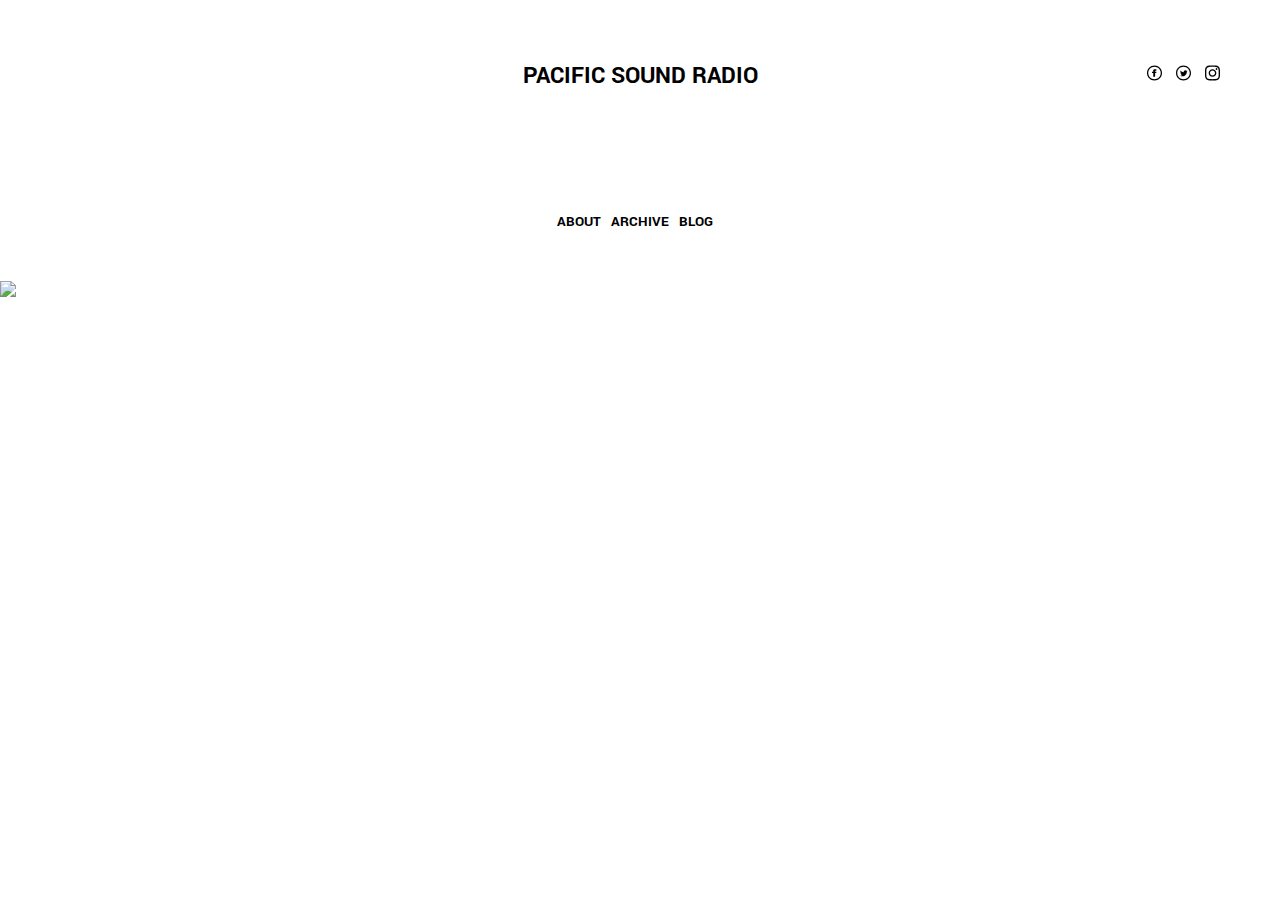
==== about.html @ 3e15a01f "Add files via upload" ====
<!DOCTYPE html>
<html lang="en">

<head>
    <meta charset="UTF-8">
    <meta http-equiv="X-UA-Compatible" content="IE=edge">
    <meta name="viewport" content="width=device-width, initial-scale=1.0">
    <title>Document</title>
    <link rel="stylesheet" href="styles.css">
</head>


<body class='bodyTransition bodyOpacityBefore'>

    <nav class="sec-one">
        <div class="title">
            <h1>PACIFIC SOUND RADIO</h1>
        </div>


        <button class="button" aria-controls="prim-nav" aria-expanded="false"></button>


        <ul class="prim-nav" data-visible="false">
            <li>
                <h2><a href="about.html">ABOUT</a></h2>
            </li>
            <li>
                <h2><a href="archive.html">ARCHIVE</a></h2>
            </li>
            <li>
                <h2><a href="blog.html">BLOG</a></h2>
            </li>



            <li>
                <ul class="icons1">

                    <li>
                        <a href="https://www.facebook.com/pacificsoundradio/" target="_blank">


                            <svg id="icon" xmlns="http://www.w3.org/2000/svg " width="24 " height="24 " viewBox="0 0 24 24 "><path d="M12 2c5.514 0 10 4.486 10 10s-4.486 10-10 10-10-4.486-10-10 4.486-10 10-10zm0-2c-6.627 0-12 5.373-12 12s5.373 12 12 12 12-5.373 12-12-5.373-12-12-12zm-2
                            10h-2v2h2v6h3v-6h1.82l.18-2h-2v-.833c0-.478.096-.667.558-.667h1.442v-2.5h-2.404c-1.798 0-2.596.792-2.596 2.308v1.692z "/></svg>


                        </a>
                    </li>

                    <li>
                        <a href="https://twitter.com/PacificSRadio" target="_blank">



                            <svg id="icon" xmlns="http://www.w3.org/2000/svg " width="24 " height="24 " viewBox="0 0 24 24 "><path d="M12 2c5.514 0 10 4.486 10 10s-4.486 10-10 10-10-4.486-10-10 4.486-10 10-10zm0-2c-6.627 0-12 5.373-12 12s5.373 12 12 12 12-5.373 12-12-5.373-12-12-12zm6.5
                        8.778c-.441.196-.916.328-1.414.388.509-.305.898-.787 1.083-1.362-.476.282-1.003.487-1.564.597-.448-.479-1.089-.778-1.796-.778-1.59 0-2.758 1.483-2.399 3.023-2.045-.103-3.86-1.083-5.074-2.572-.645 1.106-.334 2.554.762 3.287-.403-.013-.782-.124-1.114-.308-.027
                        1.14.791 2.207 1.975 2.445-.346.094-.726.116-1.112.042.313.978 1.224 1.689 2.3 1.709-1.037.812-2.34 1.175-3.647 1.021 1.09.699 2.383 1.106 3.773 1.106 4.572 0 7.154-3.861 6.998-7.324.482-.346.899-.78 1.229-1.274z "/></svg>
                        </a>
                    </li>




                    <li>
                        <a href="https://www.instagram.com/pacificsoundradio/" target="_blank">


                            <svg id="icon" xmlns="http://www.w3.org/2000/svg " width="24 " height="24 " viewBox="0 0 24 24 "><path d="M12 2.163c3.204 0 3.584.012 4.85.07 3.252.148 4.771 1.691 4.919 4.919.058 1.265.069 1.645.069 4.849 0 3.205-.012 3.584-.069 4.849-.149
                        3.225-1.664 4.771-4.919 4.919-1.266.058-1.644.07-4.85.07-3.204 0-3.584-.012-4.849-.07-3.26-.149-4.771-1.699-4.919-4.92-.058-1.265-.07-1.644-.07-4.849 0-3.204.013-3.583.07-4.849.149-3.227 1.664-4.771 4.919-4.919 1.266-.057 1.645-.069
                        4.849-.069zm0-2.163c-3.259 0-3.667.014-4.947.072-4.358.2-6.78 2.618-6.98 6.98-.059 1.281-.073 1.689-.073 4.948 0 3.259.014 3.668.072 4.948.2 4.358 2.618 6.78 6.98 6.98 1.281.058 1.689.072 4.948.072 3.259 0 3.668-.014 4.948-.072
                        4.354-.2 6.782-2.618 6.979-6.98.059-1.28.073-1.689.073-4.948 0-3.259-.014-3.667-.072-4.947-.196-4.354-2.617-6.78-6.979-6.98-1.281-.059-1.69-.073-4.949-.073zm0 5.838c-3.403 0-6.162 2.759-6.162 6.162s2.759 6.163 6.162 6.163 6.162-2.759
                        6.162-6.163c0-3.403-2.759-6.162-6.162-6.162zm0 10.162c-2.209 0-4-1.79-4-4 0-2.209 1.791-4 4-4s4 1.791 4 4c0 2.21-1.791 4-4 4zm6.406-11.845c-.796 0-1.441.645-1.441 1.44s.645 1.44 1.441 1.44c.795 0 1.439-.645 1.439-1.44s-.644-1.44-1.439-1.44z "/></svg>
                        </a>
                    </li>


                </ul>


        </ul>


        <ul class="icons2">



            <li>
                <a href="https://www.facebook.com/pacificsoundradio/" target="_blank">


                    <svg id="icon" xmlns="http://www.w3.org/2000/svg " width="24 " height="24 " viewBox="0 0 24 24 "><path d="M12 2c5.514 0 10 4.486 10 10s-4.486 10-10 10-10-4.486-10-10 4.486-10 10-10zm0-2c-6.627 0-12 5.373-12 12s5.373 12 12 12 12-5.373 12-12-5.373-12-12-12zm-2
                            10h-2v2h2v6h3v-6h1.82l.18-2h-2v-.833c0-.478.096-.667.558-.667h1.442v-2.5h-2.404c-1.798 0-2.596.792-2.596 2.308v1.692z "/></svg>


                </a>
            </li>


            <li>
                <a href="https://twitter.com/PacificSRadio" target="_blank">



                    <svg id="icon" xmlns="http://www.w3.org/2000/svg " width="24 " height="24 " viewBox="0 0 24 24 "><path d="M12 2c5.514 0 10 4.486 10 10s-4.486 10-10 10-10-4.486-10-10 4.486-10 10-10zm0-2c-6.627 0-12 5.373-12 12s5.373 12 12 12 12-5.373 12-12-5.373-12-12-12zm6.5
                        8.778c-.441.196-.916.328-1.414.388.509-.305.898-.787 1.083-1.362-.476.282-1.003.487-1.564.597-.448-.479-1.089-.778-1.796-.778-1.59 0-2.758 1.483-2.399 3.023-2.045-.103-3.86-1.083-5.074-2.572-.645 1.106-.334 2.554.762 3.287-.403-.013-.782-.124-1.114-.308-.027
                        1.14.791 2.207 1.975 2.445-.346.094-.726.116-1.112.042.313.978 1.224 1.689 2.3 1.709-1.037.812-2.34 1.175-3.647 1.021 1.09.699 2.383 1.106 3.773 1.106 4.572 0 7.154-3.861 6.998-7.324.482-.346.899-.78 1.229-1.274z "/></svg>


                </a>
            </li>




            <li>
                <a href="https://www.instagram.com/pacificsoundradio/" target="_blank">


                    <svg id="icon" xmlns="http://www.w3.org/2000/svg " width="24 " height="24 " viewBox="0 0 24 24 "><path d="M12 2.163c3.204 0 3.584.012 4.85.07 3.252.148 4.771 1.691 4.919 4.919.058 1.265.069 1.645.069 4.849 0 3.205-.012 3.584-.069 4.849-.149
                        3.225-1.664 4.771-4.919 4.919-1.266.058-1.644.07-4.85.07-3.204 0-3.584-.012-4.849-.07-3.26-.149-4.771-1.699-4.919-4.92-.058-1.265-.07-1.644-.07-4.849 0-3.204.013-3.583.07-4.849.149-3.227 1.664-4.771 4.919-4.919 1.266-.057 1.645-.069
                        4.849-.069zm0-2.163c-3.259 0-3.667.014-4.947.072-4.358.2-6.78 2.618-6.98 6.98-.059 1.281-.073 1.689-.073 4.948 0 3.259.014 3.668.072 4.948.2 4.358 2.618 6.78 6.98 6.98 1.281.058 1.689.072 4.948.072 3.259 0 3.668-.014 4.948-.072
                        4.354-.2 6.782-2.618 6.979-6.98.059-1.28.073-1.689.073-4.948 0-3.259-.014-3.667-.072-4.947-.196-4.354-2.617-6.78-6.979-6.98-1.281-.059-1.69-.073-4.949-.073zm0 5.838c-3.403 0-6.162 2.759-6.162 6.162s2.759 6.163 6.162 6.163 6.162-2.759
                        6.162-6.163c0-3.403-2.759-6.162-6.162-6.162zm0 10.162c-2.209 0-4-1.79-4-4 0-2.209 1.791-4 4-4s4 1.791 4 4c0 2.21-1.791 4-4 4zm6.406-11.845c-.796 0-1.441.645-1.441 1.44s.645 1.44 1.441 1.44c.795 0 1.439-.645 1.439-1.44s-.644-1.44-1.439-1.44z "/></svg>
                </a>
            </li>
        </ul>






    </nav>




    <nav class="sec-two">
        <ul class="sec-nav" data-visible="false">
            <li>
                <h2><a href="about.html">ABOUT</a></h2>
            </li>
            <li>
                <h2><a href="archive.html">ARCHIVE</a></h2>
            </li>
            <li>
                <h2><a href="blog.html">BLOG</a></h2>
            </li>


        </ul>



    </nav>

    <div class="writeupdiv">


        <img class="writeup" src="writeup.png">

    </div>








    <script src="index.js"></script>
</body>

</html>
---- styles.css ----
@import url('https://fonts.googleapis.com/css2?family=Yantramanav:wght@100;300;400&display=swap');
* {
    margin: 0;
    padding: 0;
    box-sizing: border-box;
}

body {
    font-family: 'Yantramanav', sans-serif;
}

h1 {
    font-size: 25px;
}

h2 {
    font-size: 15px;
}

h3 {
    font-size: 12px;
}

.sec-one {
    display: flex;
    justify-content: center;
    align-items: center;
    margin: 30px;
    padding: 30px;
}

.title {
    display: flex;
    justify-content: center;
    align-items: center;
}

.prim-nav {
    display: none;
    margin: 30px;
}

li {
    display: inline-block;
    margin-right: 10px;
    text-decoration: none;
    color: black;
}

a {
    text-decoration: none;
    color: black;
}

#tophr {
    margin: 50px;
}

.sec-nav {
    display: flex;
    margin: 30px;
    padding: 30px;
    margin-bottom: 20px;
}

.button {
    display: none;
}

.icons2 {
    position: absolute;
    right: 50px;
}

.sec-two {
    display: flex;
    justify-content: center;
    align-items: center;
}

a:hover {
    color: pink;
    transition: .5s;
}

img {
    width: 375px;
}

.row {
    display: flex;
    justify-content: center;
    flex-wrap: wrap;
    padding: 60px;
}

.box {
    display: inline-block;
    width: 400px;
    display: flex;
    justify-content: center;
    align-items: center;
    margin: 15px;
}

.bodyli {
    display: block;
    width: 100%;
}

#spotify {
    width: 80px;
}

#burger {
    width: 20px;
}

#icon {
    width: 15px;
}

#spotify {
    width: 60px;
    left: 20px;
}

#youtube {
    width: 40px;
}

@media screen and (max-width: 600px) {
    * {
        margin: 0;
        padding: 0;
        box-sizing: border-box;
    }
    body {
        width: 100%;
        height: 100%;
    }
    .icons2 {
        display: none;
    }
    .sec-one {
        display: flex;
        justify-content: space-between;
        align-items: center;
        width: 100vw;
    }
    .sec-nav {
        display: none;
    }
    li {
        display: block;
        padding: 5px;
    }
    .prim-nav {
        position: fixed;
        display: block;
        flex-direction: column;
        display: flex;
        align-items: center;
        justify-content: center;
        height: 100vh;
        width: 100vw;
        inset: 0 0 0 0;
        background: hsl(0 0% 0%/.05);
        backdrop-filter: blur(1rem);
        z-index: 9998;
        transform: translateX(100%);
        transition: transform 350ms ease-in;
        transition: transform 350ms ease-out;
    }
    .prim-nav[data-visible="true"] {
        transform: translateX(0%);
    }
    .button {
        background-image: url('burger.svg');
        background-repeat: no-repeat;
        background-color: transparent;
        border: none;
        display: block;
        width: 2rem;
        aspect-ratio: 1;
        z-index: 9999;
        display: flex;
        justify-content: center;
        align-items: center;
        margin-top: 3%;
        margin-left: 5%;
    }
    .button[aria-expanded="true"] {
        background-image: url('burger.svg');
        background-repeat: no-repeat;
        border: none;
        display: block;
        width: 2rem;
        aspect-ratio: 1;
        z-index: 9999;
        display: flex;
        justify-content: center;
        align-items: center;
        background-color: none;
        margin-top: 3%;
        margin-left: 5%;
    }
    #spotify {
        width: 60px;
    }
    #youtube {
        width: 40px;
    }
}


/* trans */

.bodyTransition {
    transition-property: opacity;
    transition-duration: 1s;
}

.bodyOpacityBefore {
    opacity: 0;
}

.bodyOpacityAfter {
    opacity: 1;
}

.opacityTransition {
    transition-property: opacity;
    transition-duration: 2s;
}

.opacityBefore {
    opacity: 0;
}

.opacityAfter {
    opacity: 1;
    display: flex;
    justify-content: center;
    flex-wrap: wrap;
}
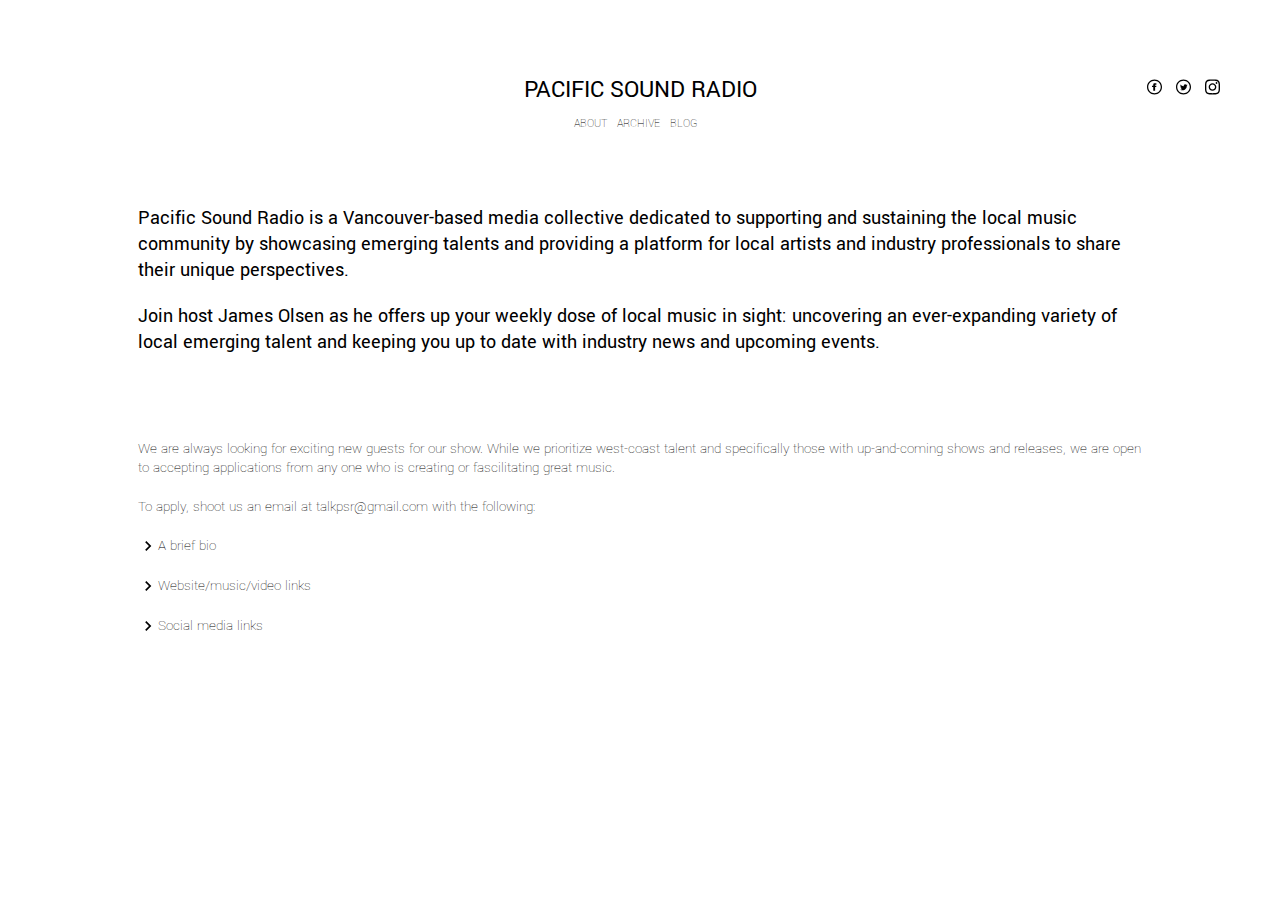
==== commit dbfb76dd: "Add files via upload" ====
--- a/about.html
+++ b/about.html
@@ -9,167 +9,250 @@
     <link rel="stylesheet" href="styles.css">
 </head>
 
-
-<body class='bodyTransition bodyOpacityBefore'>
-
-    <nav class="sec-one">
-        <div class="title">
-            <h1>PACIFIC SOUND RADIO</h1>
-        </div>
-
-
-        <button class="button" aria-controls="prim-nav" aria-expanded="false"></button>
-
-
-        <ul class="prim-nav" data-visible="false">
-            <li>
-                <h2><a href="about.html">ABOUT</a></h2>
-            </li>
-            <li>
-                <h2><a href="archive.html">ARCHIVE</a></h2>
-            </li>
-            <li>
-                <h2><a href="blog.html">BLOG</a></h2>
-            </li>
-
-
-
-            <li>
-                <ul class="icons1">
-
-                    <li>
-                        <a href="https://www.facebook.com/pacificsoundradio/" target="_blank">
-
-
-                            <svg id="icon" xmlns="http://www.w3.org/2000/svg " width="24 " height="24 " viewBox="0 0 24 24 "><path d="M12 2c5.514 0 10 4.486 10 10s-4.486 10-10 10-10-4.486-10-10 4.486-10 10-10zm0-2c-6.627 0-12 5.373-12 12s5.373 12 12 12 12-5.373 12-12-5.373-12-12-12zm-2
+<body>
+
+    <header class="mainheader">
+
+        <nav class="sec-one">
+            <div class="title">
+                <a href="index.html">
+                    <h1>PACIFIC SOUND RADIO</h1>
+                </a>
+
+            </div>
+
+
+            <button class="button" aria-controls="prim-nav" aria-expanded="false"></button>
+
+
+            <ul class="prim-nav" data-visible="false">
+                <li>
+                    <h2>
+                        <a href="about.html">
+                            <h2>ABOUT</h2>
+                        </a>
+                    </h2>
+                </li>
+                <li>
+                    <h2>
+                        <a href="archive.html">
+                            <h2>ARCHIVE</h2>
+                        </a>
+                    </h2>
+                </li>
+                <li>
+                    <h2>
+                        <a href="blog.html">
+                            <h2>BLOG</h2>
+                        </a>
+                </li>
+
+
+
+                <li>
+                    <ul class="icons1">
+
+                        <li>
+                            <a href="https://www.facebook.com/pacificsoundradio/" target="_blank">
+
+
+                                <svg id="icon" xmlns="http://www.w3.org/2000/svg " width="24 " height="24 " viewBox="0 0 24 24 "><path d="M12 2c5.514 0 10 4.486 10 10s-4.486 10-10 10-10-4.486-10-10 4.486-10 10-10zm0-2c-6.627 0-12 5.373-12 12s5.373 12 12 12 12-5.373 12-12-5.373-12-12-12zm-2
                             10h-2v2h2v6h3v-6h1.82l.18-2h-2v-.833c0-.478.096-.667.558-.667h1.442v-2.5h-2.404c-1.798 0-2.596.792-2.596 2.308v1.692z "/></svg>
 
 
-                        </a>
-                    </li>
-
-                    <li>
-                        <a href="https://twitter.com/PacificSRadio" target="_blank">
-
-
-
-                            <svg id="icon" xmlns="http://www.w3.org/2000/svg " width="24 " height="24 " viewBox="0 0 24 24 "><path d="M12 2c5.514 0 10 4.486 10 10s-4.486 10-10 10-10-4.486-10-10 4.486-10 10-10zm0-2c-6.627 0-12 5.373-12 12s5.373 12 12 12 12-5.373 12-12-5.373-12-12-12zm6.5
+                            </a>
+                        </li>
+
+                        <li>
+                            <a href="https://twitter.com/PacificSRadio" target="_blank">
+
+
+
+                                <svg id="icon" xmlns="http://www.w3.org/2000/svg " width="24 " height="24 " viewBox="0 0 24 24 "><path d="M12 2c5.514 0 10 4.486 10 10s-4.486 10-10 10-10-4.486-10-10 4.486-10 10-10zm0-2c-6.627 0-12 5.373-12 12s5.373 12 12 12 12-5.373 12-12-5.373-12-12-12zm6.5
                         8.778c-.441.196-.916.328-1.414.388.509-.305.898-.787 1.083-1.362-.476.282-1.003.487-1.564.597-.448-.479-1.089-.778-1.796-.778-1.59 0-2.758 1.483-2.399 3.023-2.045-.103-3.86-1.083-5.074-2.572-.645 1.106-.334 2.554.762 3.287-.403-.013-.782-.124-1.114-.308-.027
                         1.14.791 2.207 1.975 2.445-.346.094-.726.116-1.112.042.313.978 1.224 1.689 2.3 1.709-1.037.812-2.34 1.175-3.647 1.021 1.09.699 2.383 1.106 3.773 1.106 4.572 0 7.154-3.861 6.998-7.324.482-.346.899-.78 1.229-1.274z "/></svg>
-                        </a>
-                    </li>
-
-
-
-
-                    <li>
-                        <a href="https://www.instagram.com/pacificsoundradio/" target="_blank">
-
-
-                            <svg id="icon" xmlns="http://www.w3.org/2000/svg " width="24 " height="24 " viewBox="0 0 24 24 "><path d="M12 2.163c3.204 0 3.584.012 4.85.07 3.252.148 4.771 1.691 4.919 4.919.058 1.265.069 1.645.069 4.849 0 3.205-.012 3.584-.069 4.849-.149
+                            </a>
+                        </li>
+
+
+
+
+                        <li>
+                            <a href="https://www.instagram.com/pacificsoundradio/" target="_blank">
+
+
+                                <svg id="icon" xmlns="http://www.w3.org/2000/svg " width="24 " height="24 " viewBox="0 0 24 24 "><path d="M12 2.163c3.204 0 3.584.012 4.85.07 3.252.148 4.771 1.691 4.919 4.919.058 1.265.069 1.645.069 4.849 0 3.205-.012 3.584-.069 4.849-.149
                         3.225-1.664 4.771-4.919 4.919-1.266.058-1.644.07-4.85.07-3.204 0-3.584-.012-4.849-.07-3.26-.149-4.771-1.699-4.919-4.92-.058-1.265-.07-1.644-.07-4.849 0-3.204.013-3.583.07-4.849.149-3.227 1.664-4.771 4.919-4.919 1.266-.057 1.645-.069
                         4.849-.069zm0-2.163c-3.259 0-3.667.014-4.947.072-4.358.2-6.78 2.618-6.98 6.98-.059 1.281-.073 1.689-.073 4.948 0 3.259.014 3.668.072 4.948.2 4.358 2.618 6.78 6.98 6.98 1.281.058 1.689.072 4.948.072 3.259 0 3.668-.014 4.948-.072
                         4.354-.2 6.782-2.618 6.979-6.98.059-1.28.073-1.689.073-4.948 0-3.259-.014-3.667-.072-4.947-.196-4.354-2.617-6.78-6.979-6.98-1.281-.059-1.69-.073-4.949-.073zm0 5.838c-3.403 0-6.162 2.759-6.162 6.162s2.759 6.163 6.162 6.163 6.162-2.759
                         6.162-6.163c0-3.403-2.759-6.162-6.162-6.162zm0 10.162c-2.209 0-4-1.79-4-4 0-2.209 1.791-4 4-4s4 1.791 4 4c0 2.21-1.791 4-4 4zm6.406-11.845c-.796 0-1.441.645-1.441 1.44s.645 1.44 1.441 1.44c.795 0 1.439-.645 1.439-1.44s-.644-1.44-1.439-1.44z "/></svg>
-                        </a>
-                    </li>
-
-
-                </ul>
-
-
-        </ul>
-
-
-        <ul class="icons2">
-
-
-
-            <li>
-                <a href="https://www.facebook.com/pacificsoundradio/" target="_blank">
-
-
-                    <svg id="icon" xmlns="http://www.w3.org/2000/svg " width="24 " height="24 " viewBox="0 0 24 24 "><path d="M12 2c5.514 0 10 4.486 10 10s-4.486 10-10 10-10-4.486-10-10 4.486-10 10-10zm0-2c-6.627 0-12 5.373-12 12s5.373 12 12 12 12-5.373 12-12-5.373-12-12-12zm-2
+                            </a>
+                        </li>
+
+
+                    </ul>
+
+
+            </ul>
+
+
+            <ul class="icons2">
+
+
+
+                <li>
+                    <a href="https://www.facebook.com/pacificsoundradio/" target="_blank">
+
+
+                        <svg id="icon" xmlns="http://www.w3.org/2000/svg " width="24 " height="24 " viewBox="0 0 24 24 "><path d="M12 2c5.514 0 10 4.486 10 10s-4.486 10-10 10-10-4.486-10-10 4.486-10 10-10zm0-2c-6.627 0-12 5.373-12 12s5.373 12 12 12 12-5.373 12-12-5.373-12-12-12zm-2
                             10h-2v2h2v6h3v-6h1.82l.18-2h-2v-.833c0-.478.096-.667.558-.667h1.442v-2.5h-2.404c-1.798 0-2.596.792-2.596 2.308v1.692z "/></svg>
 
 
-                </a>
-            </li>
-
-
-            <li>
-                <a href="https://twitter.com/PacificSRadio" target="_blank">
-
-
-
-                    <svg id="icon" xmlns="http://www.w3.org/2000/svg " width="24 " height="24 " viewBox="0 0 24 24 "><path d="M12 2c5.514 0 10 4.486 10 10s-4.486 10-10 10-10-4.486-10-10 4.486-10 10-10zm0-2c-6.627 0-12 5.373-12 12s5.373 12 12 12 12-5.373 12-12-5.373-12-12-12zm6.5
+                    </a>
+                </li>
+
+
+                <li>
+                    <a href="https://twitter.com/PacificSRadio" target="_blank">
+
+
+
+                        <svg id="icon" xmlns="http://www.w3.org/2000/svg " width="24 " height="24 " viewBox="0 0 24 24 "><path d="M12 2c5.514 0 10 4.486 10 10s-4.486 10-10 10-10-4.486-10-10 4.486-10 10-10zm0-2c-6.627 0-12 5.373-12 12s5.373 12 12 12 12-5.373 12-12-5.373-12-12-12zm6.5
                         8.778c-.441.196-.916.328-1.414.388.509-.305.898-.787 1.083-1.362-.476.282-1.003.487-1.564.597-.448-.479-1.089-.778-1.796-.778-1.59 0-2.758 1.483-2.399 3.023-2.045-.103-3.86-1.083-5.074-2.572-.645 1.106-.334 2.554.762 3.287-.403-.013-.782-.124-1.114-.308-.027
                         1.14.791 2.207 1.975 2.445-.346.094-.726.116-1.112.042.313.978 1.224 1.689 2.3 1.709-1.037.812-2.34 1.175-3.647 1.021 1.09.699 2.383 1.106 3.773 1.106 4.572 0 7.154-3.861 6.998-7.324.482-.346.899-.78 1.229-1.274z "/></svg>
 
 
-                </a>
-            </li>
-
-
-
-
-            <li>
-                <a href="https://www.instagram.com/pacificsoundradio/" target="_blank">
-
-
-                    <svg id="icon" xmlns="http://www.w3.org/2000/svg " width="24 " height="24 " viewBox="0 0 24 24 "><path d="M12 2.163c3.204 0 3.584.012 4.85.07 3.252.148 4.771 1.691 4.919 4.919.058 1.265.069 1.645.069 4.849 0 3.205-.012 3.584-.069 4.849-.149
+                    </a>
+                </li>
+
+
+
+
+                <li>
+                    <a href="https://www.instagram.com/pacificsoundradio/" target="_blank">
+
+
+                        <svg id="icon" xmlns="http://www.w3.org/2000/svg " width="24 " height="24 " viewBox="0 0 24 24 "><path d="M12 2.163c3.204 0 3.584.012 4.85.07 3.252.148 4.771 1.691 4.919 4.919.058 1.265.069 1.645.069 4.849 0 3.205-.012 3.584-.069 4.849-.149
                         3.225-1.664 4.771-4.919 4.919-1.266.058-1.644.07-4.85.07-3.204 0-3.584-.012-4.849-.07-3.26-.149-4.771-1.699-4.919-4.92-.058-1.265-.07-1.644-.07-4.849 0-3.204.013-3.583.07-4.849.149-3.227 1.664-4.771 4.919-4.919 1.266-.057 1.645-.069
                         4.849-.069zm0-2.163c-3.259 0-3.667.014-4.947.072-4.358.2-6.78 2.618-6.98 6.98-.059 1.281-.073 1.689-.073 4.948 0 3.259.014 3.668.072 4.948.2 4.358 2.618 6.78 6.98 6.98 1.281.058 1.689.072 4.948.072 3.259 0 3.668-.014 4.948-.072
                         4.354-.2 6.782-2.618 6.979-6.98.059-1.28.073-1.689.073-4.948 0-3.259-.014-3.667-.072-4.947-.196-4.354-2.617-6.78-6.979-6.98-1.281-.059-1.69-.073-4.949-.073zm0 5.838c-3.403 0-6.162 2.759-6.162 6.162s2.759 6.163 6.162 6.163 6.162-2.759
                         6.162-6.163c0-3.403-2.759-6.162-6.162-6.162zm0 10.162c-2.209 0-4-1.79-4-4 0-2.209 1.791-4 4-4s4 1.791 4 4c0 2.21-1.791 4-4 4zm6.406-11.845c-.796 0-1.441.645-1.441 1.44s.645 1.44 1.441 1.44c.795 0 1.439-.645 1.439-1.44s-.644-1.44-1.439-1.44z "/></svg>
-                </a>
-            </li>
-        </ul>
-
-
-
-
-
-
-    </nav>
-
-
-
-
-    <nav class="sec-two">
-        <ul class="sec-nav" data-visible="false">
-            <li>
-                <h2><a href="about.html">ABOUT</a></h2>
-            </li>
-            <li>
-                <h2><a href="archive.html">ARCHIVE</a></h2>
-            </li>
-            <li>
-                <h2><a href="blog.html">BLOG</a></h2>
-            </li>
-
-
-        </ul>
-
-
-
-    </nav>
-
-    <div class="writeupdiv">
-
-
-        <img class="writeup" src="writeup.png">
+                    </a>
+                </li>
+            </ul>
+
+
+
+
+
+
+        </nav>
+
+
+        <nav class="sec-two">
+
+            <ul class="sec-nav" data-visible="false">
+                <li>
+                    <h2>
+                        <a href="about.html">
+                            <h2>ABOUT</h2>
+                        </a>
+                    </h2>
+                </li>
+                <li>
+                    <h2>
+                        <a href="archive.html">
+                            <h2>ARCHIVE</h2>
+                        </a>
+                    </h2>
+                </li>
+                <li>
+                    <h2>
+                        <a href="blog.html">
+                            <h2>BLOG</h2>
+                        </a>
+                </li>
+
+
+            </ul>
+
+        </nav>
+
+
+
+    </header>
+
+
+    <div class="mainabout">
+
+
+
+        <div>
+            <h3>Pacific Sound Radio is a Vancouver-based media collective dedicated to supporting and sustaining the local music community by showcasing emerging talents and providing a platform for local artists and industry professionals to share their
+                unique perspectives.</h3>
+        </div>
+
+
+
+
+        <div>
+            <h3>Join host James Olsen as he offers up your weekly dose of local music in sight: uncovering an ever-expanding variety of local emerging talent and keeping you up to date with industry news and upcoming events.</h3>
+        </div>
+
+
 
     </div>
 
 
 
 
-
-
-
+    <div class="secabout">
+
+
+        <div>
+            <h5>
+                We are always looking for exciting new guests for our show. While we prioritize west-coast talent and specifically those with up-and-coming shows and releases, we are open to accepting applications from any one who is creating or fascilitating great music.
+
+            </h5>
+        </div>
+
+
+        <div>
+            <h5>
+                To apply, shoot us an email at talkpsr@gmail.com with the following:
+            </h5>
+        </div>
+
+
+        <div div id="applybullet">
+
+            <img id="arrow" src="smallarrowforward.svg">
+            <h5>
+                A brief bio
+            </h5>
+        </div>
+
+
+        <div div id="applybullet">
+
+            <img id="arrow" src="smallarrowforward.svg">
+            <h5>
+                Website/music/video links
+            </h5>
+        </div>
+
+
+        <div id="applybullet">
+            <img id="arrow" src="smallarrowforward.svg">
+            <h5>
+                Social media links
+            </h5>
+        </div>
+
+    </div>
 
     <script src="index.js"></script>
+
 </body>
 
 </html>--- a/styles.css
+++ b/styles.css
@@ -1,4 +1,4 @@
-@import url('https://fonts.googleapis.com/css2?family=Yantramanav:wght@100;300;400&display=swap');
+@import url('https://fonts.googleapis.com/css2?family=Yantramanav:wght@100;300;400;500&display=swap');
 * {
     margin: 0;
     padding: 0;
@@ -9,35 +9,105 @@
     font-family: 'Yantramanav', sans-serif;
 }
 
+.mainheader {
+    margin: 5% 0 5% 0;
+    padding: 0;
+}
+
+.mainbody {
+    margin: 10% 0 0 0;
+    padding: 0;
+}
+
+hr {
+    margin: 4% 0 8% 0;
+}
+
 h1 {
     font-size: 25px;
+    font-weight: 400;
 }
 
 h2 {
+    font-size: 12px;
+    font-weight: 200;
+}
+
+h3 {
+    font-size: 20px;
+    font-weight: 400;
+}
+
+h4 {
+    font-size: 12px;
+    font-weight: 100;
+}
+
+h5 {
     font-size: 15px;
-}
-
-h3 {
-    font-size: 12px;
+    font-weight: 100;
 }
 
 .sec-one {
     display: flex;
     justify-content: center;
     align-items: center;
-    margin: 30px;
-    padding: 30px;
-}
-
-.title {
-    display: flex;
-    justify-content: center;
-    align-items: center;
+    padding: 10px;
 }
 
 .prim-nav {
     display: none;
-    margin: 30px;
+}
+
+.sec-two {
+    display: flex;
+    justify-content: center;
+    align-items: center;
+}
+
+.sec-nav {
+    display: flex;
+    justify-content: center;
+    align-items: center;
+}
+
+
+/* ~~~~~~~~~~~~~~~~~~~~~~~~~~~~~~~~*/
+
+img {
+    width: 100%;
+}
+
+.row {
+    display: flex;
+    justify-content: center;
+    flex-wrap: wrap;
+    padding: 0 0 5% 0;
+}
+
+.box {
+    display: inline-block;
+    width: 375px;
+    display: flex;
+    justify-content: center;
+    align-items: center;
+    margin: 2%;
+}
+
+.bodyli {
+    display: block;
+    width: 100%;
+    margin-top: 10px;
+    margin-bottom: 10px;
+}
+
+
+/* ~~~~~~~~~~~~~~~~~~~~~~~~~~~~~~~~*/
+
+.title {
+    display: flex;
+    justify-content: center;
+    align-items: center;
 }
 
 li {
@@ -52,17 +122,6 @@
     color: black;
 }
 
-#tophr {
-    margin: 50px;
-}
-
-.sec-nav {
-    display: flex;
-    margin: 30px;
-    padding: 30px;
-    margin-bottom: 20px;
-}
-
 .button {
     display: none;
 }
@@ -72,89 +131,141 @@
     right: 50px;
 }
 
-.sec-two {
-    display: flex;
-    justify-content: center;
-    align-items: center;
-}
-
 a:hover {
     color: pink;
     transition: .5s;
 }
 
-img {
-    width: 375px;
-}
-
-.row {
-    display: flex;
-    justify-content: center;
-    flex-wrap: wrap;
-    padding: 60px;
-}
-
-.box {
-    display: inline-block;
-    width: 400px;
-    display: flex;
-    justify-content: center;
-    align-items: center;
-    margin: 15px;
-}
-
-.bodyli {
-    display: block;
-    width: 100%;
+
+/* ~~~~~~~~~~~~~~~~~~~~~~~~~~~~~~~~*/
+
+#burger {
+    width: 20px;
+}
+
+#icon {
+    width: 15px;
 }
 
 #spotify {
     width: 80px;
-}
-
-#burger {
-    width: 20px;
-}
-
-#icon {
-    width: 15px;
-}
-
-#spotify {
-    width: 60px;
-    left: 20px;
+    margin-left: -8px;
 }
 
 #youtube {
     width: 40px;
-}
-
-@media screen and (max-width: 600px) {
-    * {
-        margin: 0;
-        padding: 0;
-        box-sizing: border-box;
-    }
+    margin-left: -3px;
+}
+
+
+/* ~~~~~~~~~~~~~~~~~~~~~~~~~~~~~~~~*/
+
+.mainabout {
+    display: block;
+    text-align: left;
+    margin: 5% 10%;
+}
+
+.mainabout div {
+    padding: 10px;
+}
+
+.secabout {
+    display: block;
+    text-align: left;
+    margin: 5% 10%;
+}
+
+.secabout div {
+    display: inline-block;
+    padding: 10px;
+}
+
+#arrow {
+    width: 20px;
+}
+
+#applybullet {
+    display: flex;
+}
+
+
+/* ~~~~~~~~~~~~~~~~~~~~~~~~~~~~~~~~*/
+
+@media screen and (max-width: 600px)
+/* ~~~~~~~~~~~~~~~~~~~~~~~~~~~~~~~~*/
+
+{
     body {
+        width: 100vw;
+    }
+    .mainheader {
+        margin: 7% 2% 0 2%;
+    }
+    .mainbody {
+        margin: 1%;
+    }
+    .sec-one {
+        display: flex;
+        justify-content: space-between;
+        align-items: center;
+    }
+    .bodyli {
+        padding: 10px 0 10px 0;
+    }
+    #spotify {
+        width: 100px;
+    }
+    #applybullet {
+        padding: 10px;
+    }
+    #arrow {
+        margin: 0 0 0 3px;
+        padding: 2px;
+        width: 20px;
+    }
+    /* ~~~~~~~~~~~~~~~~~~~~~~~~~~~~~~~~*/
+    h1 {
+        font-size: 28px;
+    }
+    h2 {
+        font-size: 30px;
+    }
+    h3 {
+        font-size: 22px;
+    }
+    h4 {
+        font-size: 16px;
+    }
+    h5 {
+        font-size: 18px;
+        font-weight: 100;
+    }
+    /* ~~~~~~~~~~~~~~~~~~~~~~~~~~~~~~~~*/
+    img {
         width: 100%;
-        height: 100%;
-    }
-    .icons2 {
-        display: none;
-    }
-    .sec-one {
-        display: flex;
-        justify-content: space-between;
-        align-items: center;
-        width: 100vw;
-    }
-    .sec-nav {
-        display: none;
-    }
-    li {
-        display: block;
-        padding: 5px;
-    }
+        margin-top: 5px;
+        margin-bottom: 5px;
+    }
+    .row {
+        display: flex;
+        justify-content: center;
+        flex-wrap: wrap;
+        padding: 10px;
+    }
+    .box {
+        display: inline-block;
+        width: 100%;
+        display: flex;
+        justify-content: center;
+        align-items: center;
+    }
+    .bodyli {
+        display: block;
+        margin-bottom: 10px;
+        margin-top: 10px;
+    }
+    /* ~~~~~~~~~~~~~~~~~~~~~~~~~~~~~~~~*/
     .prim-nav {
         position: fixed;
         display: block;
@@ -176,7 +287,7 @@
         transform: translateX(0%);
     }
     .button {
-        background-image: url('burger.svg');
+        background-image: url('bigarrowback.svg');
         background-repeat: no-repeat;
         background-color: transparent;
         border: none;
@@ -191,7 +302,7 @@
         margin-left: 5%;
     }
     .button[aria-expanded="true"] {
-        background-image: url('burger.svg');
+        background-image: url('bigarrowforward.svg');
         background-repeat: no-repeat;
         border: none;
         display: block;
@@ -205,11 +316,35 @@
         margin-top: 3%;
         margin-left: 5%;
     }
-    #spotify {
-        width: 60px;
-    }
-    #youtube {
-        width: 40px;
+    /* ~~~~~~~~~~~~~~~~~~~~~~~~~~~~~~~~*/
+    .sec-nav {
+        display: none;
+    }
+    .icons2 {
+        display: none;
+    }
+    li {
+        display: block;
+    }
+    .prim-nav li {
+        padding: 15px;
+    }
+    /* ~~~~~~~~~~~~~~~~~~~~~~~~~~~~~~~~*/
+    .mainabout {
+        display: block;
+        text-align: left;
+        margin: 2% 2%;
+    }
+    .mainabout div {
+        padding: 10px;
+    }
+    .secabout {
+        display: block;
+        text-align: left;
+        margin: 2% 2%;
+    }
+    .secabout div {
+        padding: 10px;
     }
 }
 
@@ -243,4 +378,7 @@
     display: flex;
     justify-content: center;
     flex-wrap: wrap;
-}+}
+
+
+/* ~~~~~~~~~~~~~~~~~~~~~~~~~~~~~~~~*/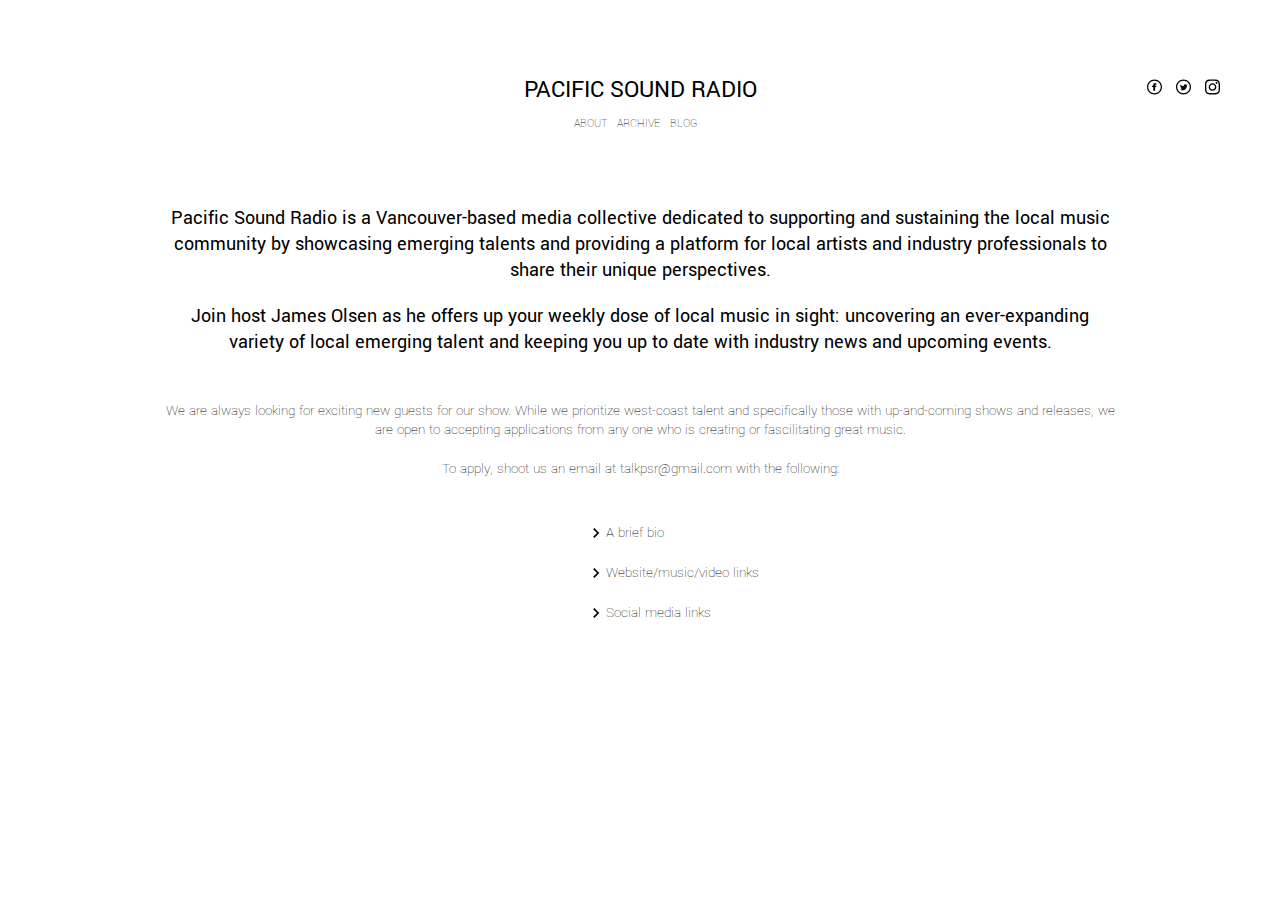
==== commit efbd9f03: "Add files via upload" ====
--- a/about.html
+++ b/about.html
@@ -223,6 +223,9 @@
             </h5>
         </div>
 
+    </div>
+
+    <div class="thirdabout">
 
         <div div id="applybullet">
 
@@ -251,6 +254,8 @@
 
     </div>
 
+    </div>
+
     <script src="index.js"></script>
 
 </body>
--- a/styles.css
+++ b/styles.css
@@ -91,7 +91,7 @@
     display: flex;
     justify-content: center;
     align-items: center;
-    margin: 2%;
+    margin: 4%;
 }
 
 .bodyli {
@@ -162,8 +162,8 @@
 
 .mainabout {
     display: block;
-    text-align: left;
-    margin: 5% 10%;
+    text-align: center;
+    margin: 2% 12%;
 }
 
 .mainabout div {
@@ -172,8 +172,8 @@
 
 .secabout {
     display: block;
-    text-align: left;
-    margin: 5% 10%;
+    text-align: center;
+    margin: 2% 12%;
 }
 
 .secabout div {
@@ -181,6 +181,18 @@
     padding: 10px;
 }
 
+.thirdabout {
+    display: block;
+    text-align: left;
+    margin: 2% 12%;
+    margin-left: 45%;
+}
+
+.thirdabout div {
+    display: inline-block;
+    padding: 10px;
+}
+
 #arrow {
     width: 20px;
 }
@@ -200,7 +212,7 @@
         width: 100vw;
     }
     .mainheader {
-        margin: 7% 2% 0 2%;
+        margin: 7% 5% 0 5%;
     }
     .mainbody {
         margin: 1%;
@@ -346,6 +358,12 @@
     .secabout div {
         padding: 10px;
     }
+    .thirdabout {
+        display: block;
+        text-align: left;
+        margin: 2% 12%;
+        margin-left: 0;
+    }
 }
 
 
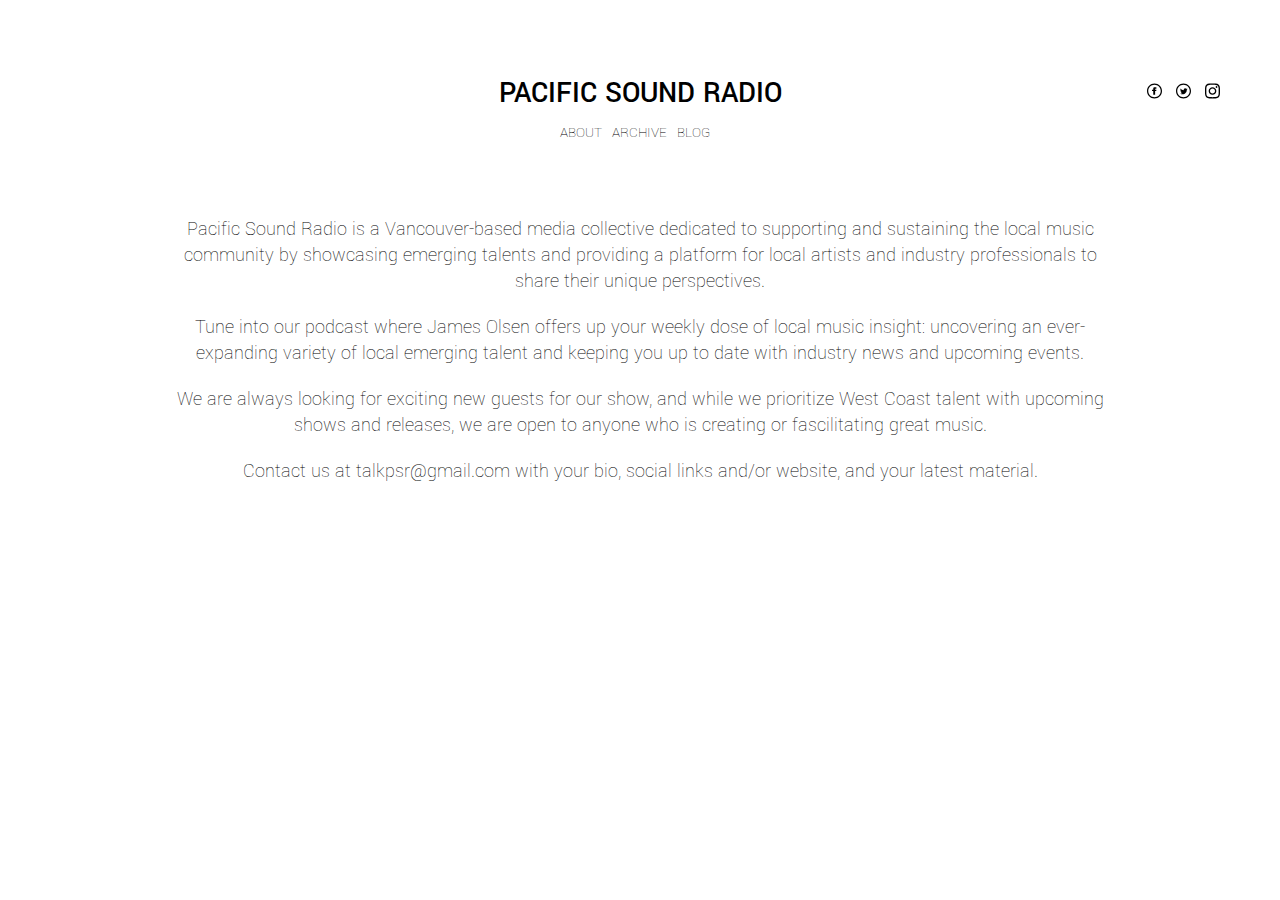
==== commit 92b82e49: "Add files via upload" ====
--- a/about.html
+++ b/about.html
@@ -22,7 +22,10 @@
             </div>
 
 
-            <button class="button" aria-controls="prim-nav" aria-expanded="false"></button>
+            <div class="menu-btn" aria-controls="prim-nav" aria-expanded="false">
+                <div class="menu-btn__burger"></div>
+            </div>
+
 
 
             <ul class="prim-nav" data-visible="false">
@@ -192,12 +195,22 @@
                 unique perspectives.</h3>
         </div>
 
-
-
-
-        <div>
-            <h3>Join host James Olsen as he offers up your weekly dose of local music in sight: uncovering an ever-expanding variety of local emerging talent and keeping you up to date with industry news and upcoming events.</h3>
-        </div>
+        <div>
+            <h3>Tune into our podcast where James Olsen offers up your weekly dose of local music insight: uncovering an ever-expanding variety of local emerging talent and keeping you up to date with industry news and upcoming events.</h3>
+        </div>
+
+        <div>
+            <h3>
+                We are always looking for exciting new guests for our show, and while we prioritize West Coast talent with upcoming shows and releases, we are open to anyone who is creating or fascilitating great music.
+            </h3>
+        </div>
+
+        <div>
+            <h3>
+                Contact us at talkpsr@gmail.com with your bio, social links and/or website, and your latest material.
+            </h3>
+        </div>
+
 
 
 
@@ -206,56 +219,13 @@
 
 
 
-    <div class="secabout">
-
-
-        <div>
-            <h5>
-                We are always looking for exciting new guests for our show. While we prioritize west-coast talent and specifically those with up-and-coming shows and releases, we are open to accepting applications from any one who is creating or fascilitating great music.
-
-            </h5>
-        </div>
-
-
-        <div>
-            <h5>
-                To apply, shoot us an email at talkpsr@gmail.com with the following:
-            </h5>
-        </div>
+
+
+
+
 
     </div>
 
-    <div class="thirdabout">
-
-        <div div id="applybullet">
-
-            <img id="arrow" src="smallarrowforward.svg">
-            <h5>
-                A brief bio
-            </h5>
-        </div>
-
-
-        <div div id="applybullet">
-
-            <img id="arrow" src="smallarrowforward.svg">
-            <h5>
-                Website/music/video links
-            </h5>
-        </div>
-
-
-        <div id="applybullet">
-            <img id="arrow" src="smallarrowforward.svg">
-            <h5>
-                Social media links
-            </h5>
-        </div>
-
-    </div>
-
-    </div>
-
     <script src="index.js"></script>
 
 </body>
--- a/styles.css
+++ b/styles.css
@@ -24,18 +24,18 @@
 }
 
 h1 {
-    font-size: 25px;
-    font-weight: 400;
+    font-size: 30px;
+    font-weight: 500;
 }
 
 h2 {
-    font-size: 12px;
-    font-weight: 200;
+    font-size: 15px;
+    font-weight: 250;
 }
 
 h3 {
     font-size: 20px;
-    font-weight: 400;
+    font-weight: 250;
 }
 
 h4 {
@@ -122,8 +122,9 @@
     color: black;
 }
 
-.button {
+.menu.btn {
     display: none;
+    width: 10px;
 }
 
 .icons2 {
@@ -147,14 +148,14 @@
     width: 15px;
 }
 
-#spotify {
-    width: 80px;
-    margin-left: -8px;
+#spot {
+    width: 30px;
+    margin-left: 0px;
 }
 
 #youtube {
     width: 40px;
-    margin-left: -3px;
+    margin-left: px;
 }
 
 
@@ -212,10 +213,7 @@
         width: 100vw;
     }
     .mainheader {
-        margin: 7% 5% 0 5%;
-    }
-    .mainbody {
-        margin: 1%;
+        margin: 7% 4% 0 4%;
     }
     .sec-one {
         display: flex;
@@ -236,18 +234,25 @@
         padding: 2px;
         width: 20px;
     }
+    #burger {
+        padding-top: 9px;
+    }
     /* ~~~~~~~~~~~~~~~~~~~~~~~~~~~~~~~~*/
     h1 {
-        font-size: 28px;
+        font-size: 30px;
+        font-weight: 600;
     }
     h2 {
         font-size: 30px;
+        font-weight: 400;
     }
     h3 {
-        font-size: 22px;
+        font-size: 20px;
+        font-weight: 400;
     }
     h4 {
         font-size: 16px;
+        font-weight: 300;
     }
     h5 {
         font-size: 18px;
@@ -288,7 +293,7 @@
         height: 100vh;
         width: 100vw;
         inset: 0 0 0 0;
-        background: hsl(0 0% 0%/.05);
+        background: rgba(255, 255, 255, 0.8);
         backdrop-filter: blur(1rem);
         z-index: 9998;
         transform: translateX(100%);
@@ -298,35 +303,61 @@
     .prim-nav[data-visible="true"] {
         transform: translateX(0%);
     }
-    .button {
-        background-image: url('bigarrowback.svg');
-        background-repeat: no-repeat;
-        background-color: transparent;
-        border: none;
-        display: block;
-        width: 2rem;
-        aspect-ratio: 1;
-        z-index: 9999;
+    .menu-btn {
+        position: relative;
         display: flex;
         justify-content: center;
         align-items: center;
-        margin-top: 3%;
-        margin-left: 5%;
-    }
-    .button[aria-expanded="true"] {
-        background-image: url('bigarrowforward.svg');
-        background-repeat: no-repeat;
-        border: none;
-        display: block;
-        width: 2rem;
-        aspect-ratio: 1;
-        z-index: 9999;
-        display: flex;
-        justify-content: center;
-        align-items: center;
-        background-color: none;
-        margin-top: 3%;
-        margin-left: 5%;
+        width: 30px;
+        height: 40px;
+        cursor: pointer;
+        transition: all .5s ease-in-out;
+        z-index: 9999;
+        /* border: 3px solid #fff; */
+    }
+    .menu-btn__burger {
+        width: 30px;
+        height: 2px;
+        background: black;
+        border-radius: 5px;
+        box-shadow: 0 2px 5px rgba(255, 101, 47, .2);
+        transition: all .5s ease-in-out;
+        z-index: 9999;
+    }
+    .menu-btn__burger::before,
+    .menu-btn__burger::after {
+        content: '';
+        position: absolute;
+        width: 30px;
+        height: 2px;
+        background: black;
+        border-radius: 5px;
+        box-shadow: 0 2px 5px rgba(255, 101, 47, .2);
+        transition: all .5s ease-in-out;
+        z-index: 9999;
+    }
+    .menu-btn__burger::before {
+        transform: translateY(-16px);
+        z-index: 9999;
+    }
+    .menu-btn__burger::after {
+        transform: translateY(16px);
+        z-index: 9999;
+    }
+    /* ANIMATION */
+    .menu-btn.open .menu-btn__burger {
+        transform: translateX(-50px);
+        background: transparent;
+        box-shadow: none;
+        z-index: 9999;
+    }
+    .menu-btn.open .menu-btn__burger::before {
+        transform: rotate(45deg) translate(35px, -35px);
+        z-index: 9999;
+    }
+    .menu-btn.open .menu-btn__burger::after {
+        transform: rotate(-45deg) translate(35px, 35px);
+        z-index: 9999;
     }
     /* ~~~~~~~~~~~~~~~~~~~~~~~~~~~~~~~~*/
     .sec-nav {
@@ -341,11 +372,14 @@
     .prim-nav li {
         padding: 15px;
     }
+    #icon {
+        width: 25px;
+    }
     /* ~~~~~~~~~~~~~~~~~~~~~~~~~~~~~~~~*/
     .mainabout {
         display: block;
         text-align: left;
-        margin: 2% 2%;
+        margin: 18% 2% 2% 2%;
     }
     .mainabout div {
         padding: 10px;
@@ -362,7 +396,7 @@
         display: block;
         text-align: left;
         margin: 2% 12%;
-        margin-left: 0;
+        margin-left: 21px;
     }
 }
 
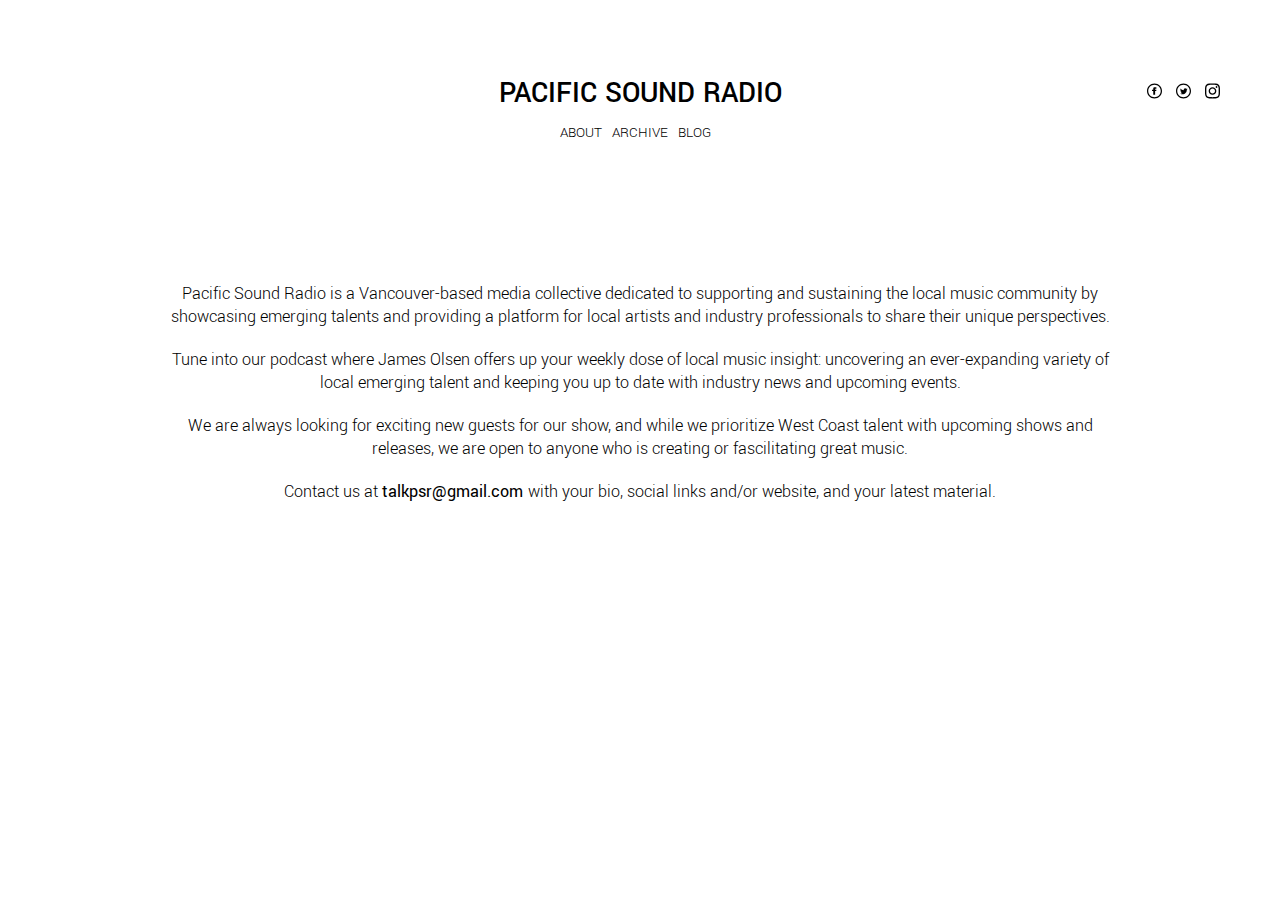
==== commit 07f55598: "Add files via upload" ====
--- a/about.html
+++ b/about.html
@@ -191,24 +191,24 @@
 
 
         <div>
-            <h3>Pacific Sound Radio is a Vancouver-based media collective dedicated to supporting and sustaining the local music community by showcasing emerging talents and providing a platform for local artists and industry professionals to share their
-                unique perspectives.</h3>
-        </div>
-
-        <div>
-            <h3>Tune into our podcast where James Olsen offers up your weekly dose of local music insight: uncovering an ever-expanding variety of local emerging talent and keeping you up to date with industry news and upcoming events.</h3>
-        </div>
-
-        <div>
-            <h3>
+            <h4>Pacific Sound Radio is a Vancouver-based media collective dedicated to supporting and sustaining the local music community by showcasing emerging talents and providing a platform for local artists and industry professionals to share their
+                unique perspectives.</h4>
+        </div>
+
+        <div>
+            <h4>Tune into our podcast where James Olsen offers up your weekly dose of local music insight: uncovering an ever-expanding variety of local emerging talent and keeping you up to date with industry news and upcoming events.</h4>
+        </div>
+
+        <div>
+            <h4>
                 We are always looking for exciting new guests for our show, and while we prioritize West Coast talent with upcoming shows and releases, we are open to anyone who is creating or fascilitating great music.
-            </h3>
-        </div>
-
-        <div>
-            <h3>
-                Contact us at talkpsr@gmail.com with your bio, social links and/or website, and your latest material.
-            </h3>
+            </h4>
+        </div>
+
+        <div>
+            <h4>
+                Contact us at <strong>talkpsr@gmail.com </strong> with your bio, social links and/or website, and your latest material.
+            </h4>
         </div>
 
 
--- a/styles.css
+++ b/styles.css
@@ -23,29 +23,44 @@
     margin: 4% 0 8% 0;
 }
 
+
+/* ~~~~~~~~~header~~~~~~~~*/
+
 h1 {
     font-size: 30px;
     font-weight: 500;
 }
 
+
+/* ~~~~~~~~~~links ~~~~~~~~~~~~*/
+
 h2 {
     font-size: 15px;
-    font-weight: 250;
-}
+    font-weight: 300;
+}
+
+
+/* ~~~~~~~~~~~~sectionhead~~~~~~~~~~*/
 
 h3 {
-    font-size: 20px;
-    font-weight: 250;
-}
+    font-size: 22px;
+    font-weight: 300;
+}
+
+
+/* ~~~~~~about text ~~~~~~~~~*/
 
 h4 {
-    font-size: 12px;
-    font-weight: 100;
-}
+    font-size: 18px;
+    font-weight: 300;
+}
+
+
+/* ~~~~~~~~~~~~sectiontext~~~~~~~~~~*/
 
 h5 {
-    font-size: 15px;
-    font-weight: 100;
+    font-size: 18px;
+    font-weight: 200;
 }
 
 .sec-one {
@@ -165,6 +180,7 @@
     display: block;
     text-align: center;
     margin: 2% 12%;
+    margin-top: 130px;
 }
 
 .mainabout div {
@@ -213,7 +229,7 @@
         width: 100vw;
     }
     .mainheader {
-        margin: 7% 4% 0 4%;
+        margin: 7% 3% 0 3%;
     }
     .sec-one {
         display: flex;
@@ -237,26 +253,30 @@
     #burger {
         padding-top: 9px;
     }
-    /* ~~~~~~~~~~~~~~~~~~~~~~~~~~~~~~~~*/
+    /* ~~~~~~~~~header~~~~~~~~*/
     h1 {
         font-size: 30px;
         font-weight: 600;
     }
+    /* ~~~~~~~~~~links ~~~~~~~~~~~~*/
     h2 {
         font-size: 30px;
         font-weight: 400;
     }
+    /* ~~~~~~~~~~~~sectionhead~~~~~~~~~~*/
     h3 {
+        font-size: 25px;
+        font-weight: 400;
+    }
+    /* ~~~~~~about text ~~~~~~~~~*/
+    h4 {
         font-size: 20px;
-        font-weight: 400;
-    }
-    h4 {
-        font-size: 16px;
         font-weight: 300;
     }
+    /* ~~~~~~~~~~~~sectiontext~~~~~~~~~~*/
     h5 {
-        font-size: 18px;
-        font-weight: 100;
+        font-size: 20px;
+        font-weight: 200;
     }
     /* ~~~~~~~~~~~~~~~~~~~~~~~~~~~~~~~~*/
     img {
@@ -380,6 +400,7 @@
         display: block;
         text-align: left;
         margin: 18% 2% 2% 2%;
+        margin-top: 40px;
     }
     .mainabout div {
         padding: 10px;
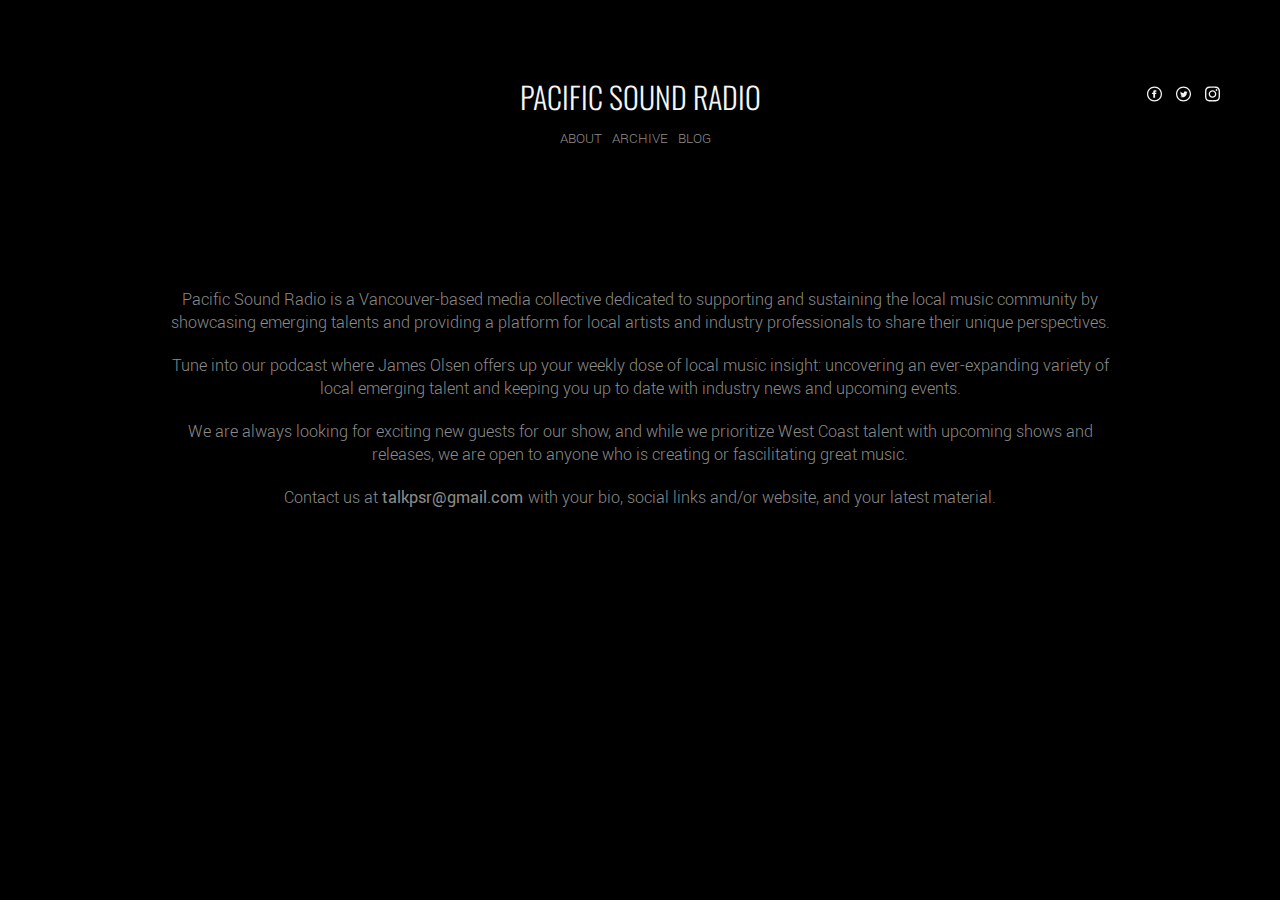
==== commit bbf18f67: "Add files via upload" ====
--- a/about.html
+++ b/about.html
@@ -45,7 +45,7 @@
                 </li>
                 <li>
                     <h2>
-                        <a href="blog.html">
+                        <a href="https://pacificsoundradio.ghost.io/" target="_blank">
                             <h2>BLOG</h2>
                         </a>
                 </li>
@@ -171,7 +171,7 @@
                 </li>
                 <li>
                     <h2>
-                        <a href="blog.html">
+                        <a href="https://pacificsoundradio.ghost.io/" target="_blank">
                             <h2>BLOG</h2>
                         </a>
                 </li>
--- a/styles.css
+++ b/styles.css
@@ -1,4 +1,5 @@
 @import url('https://fonts.googleapis.com/css2?family=Yantramanav:wght@100;300;400;500&display=swap');
+@import url('https://fonts.googleapis.com/css2?family=Cabin&family=Dosis:wght@300&family=Oswald:wght@200;300;400;500&display=swap');
 * {
     margin: 0;
     padding: 0;
@@ -7,6 +8,7 @@
 
 body {
     font-family: 'Yantramanav', sans-serif;
+    background-color: black;
 }
 
 .mainheader {
@@ -28,7 +30,9 @@
 
 h1 {
     font-size: 30px;
-    font-weight: 500;
+    font-weight: 300;
+    color: whitesmoke;
+    font-family: 'Oswald', sans serif;
 }
 
 
@@ -37,14 +41,17 @@
 h2 {
     font-size: 15px;
     font-weight: 300;
+    color: rgb(139, 139, 139);
 }
 
 
 /* ~~~~~~~~~~~~sectionhead~~~~~~~~~~*/
 
 h3 {
-    font-size: 22px;
+    font-size: 20px;
     font-weight: 300;
+    color: whitesmoke;
+    font-family: 'Oswald', sans serif;
 }
 
 
@@ -53,6 +60,7 @@
 h4 {
     font-size: 18px;
     font-weight: 300;
+    color: rgb(139, 139, 139);
 }
 
 
@@ -61,6 +69,7 @@
 h5 {
     font-size: 18px;
     font-weight: 200;
+    color: whitesmoke;
 }
 
 .sec-one {
@@ -139,12 +148,13 @@
 
 .menu.btn {
     display: none;
-    width: 10px;
 }
 
 .icons2 {
     position: absolute;
     right: 50px;
+    color: whitesmoke;
+    fill: whitesmoke
 }
 
 a:hover {
@@ -157,20 +167,24 @@
 
 #burger {
     width: 20px;
+    color: whitesmoke;
 }
 
 #icon {
     width: 15px;
+    color: whitesmoke;
+    fill: whitesmoke;
 }
 
 #spot {
+    width: 25px;
+    margin-left: 0px;
+}
+
+#youtube {
     width: 30px;
     margin-left: 0px;
-}
-
-#youtube {
-    width: 40px;
-    margin-left: px;
+    color: whitesmoke;
 }
 
 
@@ -210,14 +224,6 @@
     padding: 10px;
 }
 
-#arrow {
-    width: 20px;
-}
-
-#applybullet {
-    display: flex;
-}
-
 
 /* ~~~~~~~~~~~~~~~~~~~~~~~~~~~~~~~~*/
 
@@ -256,27 +262,32 @@
     /* ~~~~~~~~~header~~~~~~~~*/
     h1 {
         font-size: 30px;
-        font-weight: 600;
+        font-weight: 200;
+        color: whitesmoke;
     }
     /* ~~~~~~~~~~links ~~~~~~~~~~~~*/
     h2 {
         font-size: 30px;
         font-weight: 400;
+        color: whitesmoke;
     }
     /* ~~~~~~~~~~~~sectionhead~~~~~~~~~~*/
     h3 {
         font-size: 25px;
         font-weight: 400;
+        color: whitesmoke;
     }
     /* ~~~~~~about text ~~~~~~~~~*/
     h4 {
         font-size: 20px;
         font-weight: 300;
+        color: whitesmoke;
     }
     /* ~~~~~~~~~~~~sectiontext~~~~~~~~~~*/
     h5 {
         font-size: 20px;
         font-weight: 200;
+        color: whitesmoke;
     }
     /* ~~~~~~~~~~~~~~~~~~~~~~~~~~~~~~~~*/
     img {
@@ -313,12 +324,13 @@
         height: 100vh;
         width: 100vw;
         inset: 0 0 0 0;
-        background: rgba(255, 255, 255, 0.8);
+        background: rgba(71, 1, 50, 0.7);
         backdrop-filter: blur(1rem);
         z-index: 9998;
         transform: translateX(100%);
         transition: transform 350ms ease-in;
         transition: transform 350ms ease-out;
+        color: black;
     }
     .prim-nav[data-visible="true"] {
         transform: translateX(0%);
@@ -333,12 +345,13 @@
         cursor: pointer;
         transition: all .5s ease-in-out;
         z-index: 9999;
+        color: whitesmoke;
         /* border: 3px solid #fff; */
     }
     .menu-btn__burger {
         width: 30px;
         height: 2px;
-        background: black;
+        background: whitesmoke;
         border-radius: 5px;
         box-shadow: 0 2px 5px rgba(255, 101, 47, .2);
         transition: all .5s ease-in-out;
@@ -350,7 +363,7 @@
         position: absolute;
         width: 30px;
         height: 2px;
-        background: black;
+        background: whitesmoke;
         border-radius: 5px;
         box-shadow: 0 2px 5px rgba(255, 101, 47, .2);
         transition: all .5s ease-in-out;
@@ -359,10 +372,12 @@
     .menu-btn__burger::before {
         transform: translateY(-16px);
         z-index: 9999;
+        background: whitesmoke;
     }
     .menu-btn__burger::after {
         transform: translateY(16px);
         z-index: 9999;
+        background: whitesmoke;
     }
     /* ANIMATION */
     .menu-btn.open .menu-btn__burger {
@@ -370,6 +385,7 @@
         background: transparent;
         box-shadow: none;
         z-index: 9999;
+        background: whitesmoke;
     }
     .menu-btn.open .menu-btn__burger::before {
         transform: rotate(45deg) translate(35px, -35px);
@@ -388,12 +404,14 @@
     }
     li {
         display: block;
+        color: black;
     }
     .prim-nav li {
         padding: 15px;
     }
     #icon {
         width: 25px;
+        fill: white;
     }
     /* ~~~~~~~~~~~~~~~~~~~~~~~~~~~~~~~~*/
     .mainabout {
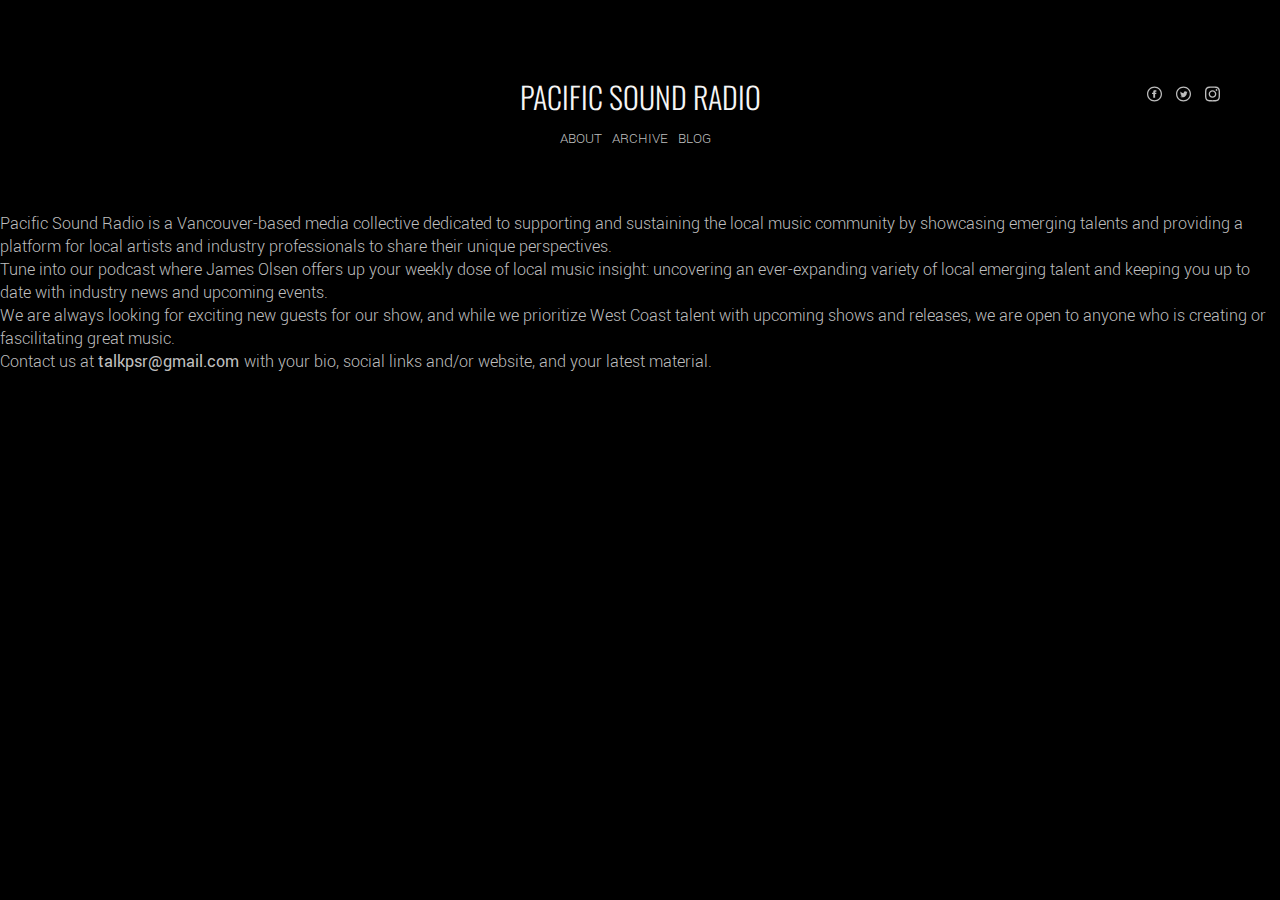
==== commit 6e140fd4: "Update about.html" ====
--- a/about.html
+++ b/about.html
@@ -186,7 +186,7 @@
     </header>
 
 
-    <div class="mainabout">
+<div class="mainabout"> 
 
 
 
@@ -224,10 +224,10 @@
 
 
 
-    </div>
+
 
     <script src="index.js"></script>
 
 </body>
 
-</html>+</html>
--- a/styles.css
+++ b/styles.css
@@ -41,7 +41,7 @@
 h2 {
     font-size: 15px;
     font-weight: 300;
-    color: rgb(139, 139, 139);
+    color: rgb(190, 190, 190);
 }
 
 
@@ -60,16 +60,16 @@
 h4 {
     font-size: 18px;
     font-weight: 300;
-    color: rgb(139, 139, 139);
+    color: rgb(190, 190, 190);
 }
 
 
 /* ~~~~~~~~~~~~sectiontext~~~~~~~~~~*/
 
 h5 {
-    font-size: 18px;
+    font-size: 15px;
     font-weight: 200;
-    color: whitesmoke;
+    color:  rgb(190, 190, 190);
 }
 
 .sec-one {
@@ -153,8 +153,8 @@
 .icons2 {
     position: absolute;
     right: 50px;
-    color: whitesmoke;
-    fill: whitesmoke
+    color:  rgb(190, 190, 190);
+    fill:  rgb(190, 190, 190);
 }
 
 a:hover {
@@ -172,25 +172,29 @@
 
 #icon {
     width: 15px;
-    color: whitesmoke;
-    fill: whitesmoke;
+    color:  rgb(190, 190, 190);
+    fill:  rgb(190, 190, 190);
 }
 
 #spot {
     width: 25px;
     margin-left: 0px;
-}
+     color:  rgb(190, 190, 190);
+    fill:  rgb(190, 190, 190);
 
 #youtube {
     width: 30px;
     margin-left: 0px;
-    color: whitesmoke;
+   color:  rgb(190, 190, 190);
+    fill:  rgb(190, 190, 190);
 }
 
 
 /* ~~~~~~~~~~~~~~~~~~~~~~~~~~~~~~~~*/
 
 .mainabout {
+    display: flex; 
+    justify-content: center;
     display: block;
     text-align: center;
     margin: 2% 12%;
@@ -199,29 +203,7 @@
 
 .mainabout div {
     padding: 10px;
-}
-
-.secabout {
     display: block;
-    text-align: center;
-    margin: 2% 12%;
-}
-
-.secabout div {
-    display: inline-block;
-    padding: 10px;
-}
-
-.thirdabout {
-    display: block;
-    text-align: left;
-    margin: 2% 12%;
-    margin-left: 45%;
-}
-
-.thirdabout div {
-    display: inline-block;
-    padding: 10px;
 }
 
 
@@ -267,13 +249,13 @@
     }
     /* ~~~~~~~~~~links ~~~~~~~~~~~~*/
     h2 {
-        font-size: 30px;
-        font-weight: 400;
+        font-size: 25px;
+        font-weight: 200;
         color: whitesmoke;
     }
     /* ~~~~~~~~~~~~sectionhead~~~~~~~~~~*/
     h3 {
-        font-size: 25px;
+        font-size: 20px;
         font-weight: 400;
         color: whitesmoke;
     }
@@ -285,7 +267,7 @@
     }
     /* ~~~~~~~~~~~~sectiontext~~~~~~~~~~*/
     h5 {
-        font-size: 20px;
+        font-size: 15px;
         font-weight: 200;
         color: whitesmoke;
     }
@@ -423,20 +405,7 @@
     .mainabout div {
         padding: 10px;
     }
-    .secabout {
-        display: block;
-        text-align: left;
-        margin: 2% 2%;
-    }
-    .secabout div {
-        padding: 10px;
-    }
-    .thirdabout {
-        display: block;
-        text-align: left;
-        margin: 2% 12%;
-        margin-left: 21px;
-    }
+
 }
 
 
@@ -472,4 +441,4 @@
 }
 
 
-/* ~~~~~~~~~~~~~~~~~~~~~~~~~~~~~~~~*/+/* ~~~~~~~~~~~~~~~~~~~~~~~~~~~~~~~~*/
